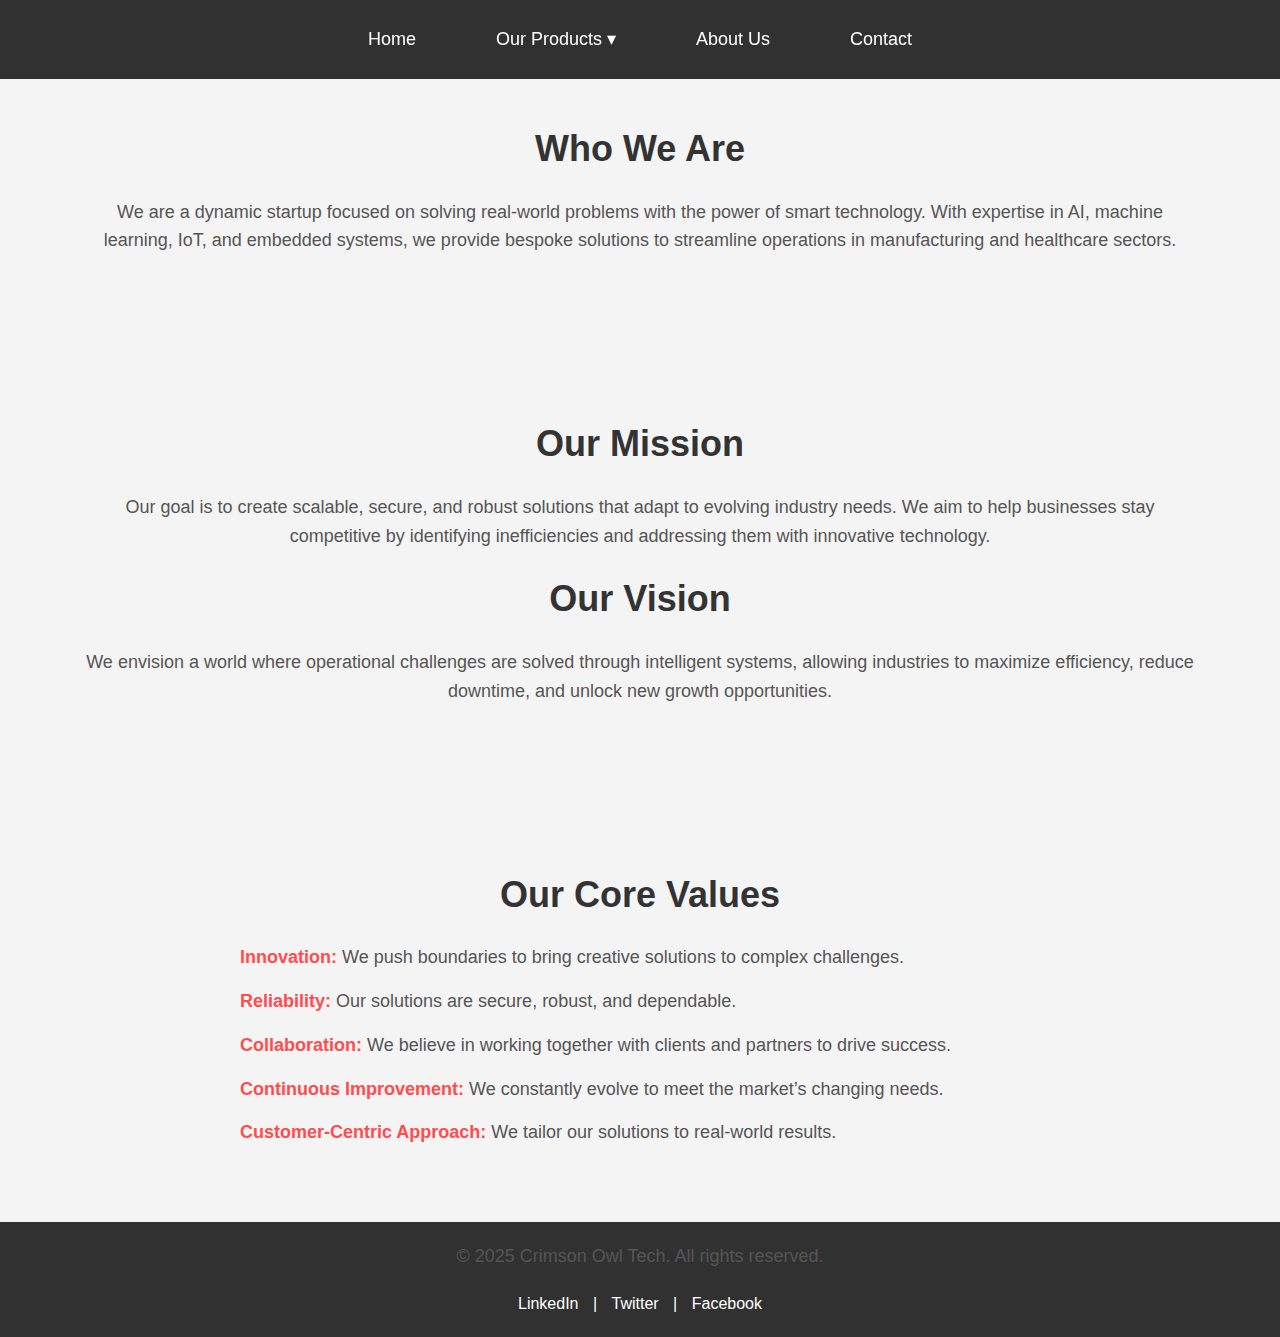
==== aboutus.html @ 4b55bc84 "changes" ====
<!DOCTYPE html>
<html lang="en">
<head>
  <meta charset="UTF-8">
  <meta name="viewport" content="width=device-width, initial-scale=1.0">
  <title>About Us | Crimson Owl Tech</title>
  <link rel="stylesheet" href="styles.css">
  
  <style>
    * {
      margin: 0;
      padding: 0;
      box-sizing: border-box;
      font-family: "Poppins", sans-serif;
    }

    body {
      background: #f4f4f4;
      color: #333;
      line-height: 1.6;
    }

    /* Header Navigation */
    header {
      background: rgba(0, 0, 0, 0.8);
      padding: 15px 0;
      position: fixed;
      width: 100%;
      top: 0;
      left: 0;
      z-index: 1000;
    }

    

    /* Page Sections */
    .container {
      width: 90%;
      max-width: 1200px;
      margin: 100px auto 40px;
      padding: 20px;
      text-align: center;
    }

    h2 {
      font-size: 36px;
      color: #333;
      margin-bottom: 20px;
    }

    p {
      font-size: 18px;
      color: #555;
      margin-bottom: 20px;
    }

    /* Core Values */
    .core-values ul {
      list-style: none;
      text-align: left;
      max-width: 800px;
      margin: 0 auto;
    }

    .core-values li {
      font-size: 18px;
      margin-bottom: 15px;
    }

    .core-values li strong {
      color: #ff4d4d;
    }

    /* Footer */
    footer {
      background: rgba(0, 0, 0, 0.8);
      color: white;
      padding: 20px;
      text-align: center;
      font-size: 16px;
      margin-top: 40px;
    }

    .social-links a {
      color: white;
      text-decoration: none;
      padding: 0 10px;
    }

    .social-links a:hover {
      color: #ff4d4d;
    }

   
  </style>
</head>
<body>
    <header>
        <nav>
          <ul class="nav-links">
            <li><a href="index.html">Home</a></li>
            <li class="dropdown">
              <a href="#">Our Products ▾</a>
              <ul class="dropdown-content">
                <li><a href="#">Manufacturing</a></li>
                <li class="dropdown">
                  <a href="#">Healthcare ▾</a>
                  <ul class="dropdown-content sub-dropdown">
                    <li><a href="#">Food Management</a></li>
                    <li><a href="#">Sanitizer</a></li>
                  </ul>
                </li>
              </ul>
            </li>
            <li><a href="aboutus.html">About Us</a></li>
            <li><a href="index.html#contact">Contact</a></li>
          </ul>
        </nav>
      </header>
      

  <!-- Company Overview -->
  <section class="container">
    <h2>Who We Are</h2>
    <p>
      We are a dynamic startup focused on solving real-world problems with the power of smart technology. 
      With expertise in AI, machine learning, IoT, and embedded systems, we provide bespoke solutions 
      to streamline operations in manufacturing and healthcare sectors.
    </p>
  </section>

  <!-- Mission & Vision -->
  <section class="container">
    <h2>Our Mission</h2>
    <p>
      Our goal is to create scalable, secure, and robust solutions that adapt to evolving industry needs. 
      We aim to help businesses stay competitive by identifying inefficiencies and addressing them with innovative technology.
    </p>

    <h2>Our Vision</h2>
    <p>
      We envision a world where operational challenges are solved through intelligent systems, allowing industries to 
      maximize efficiency, reduce downtime, and unlock new growth opportunities.
    </p>
  </section>

  <!-- Core Values -->
  <section class="container core-values">
    <h2>Our Core Values</h2>
    <ul>
      <li><strong>Innovation:</strong> We push boundaries to bring creative solutions to complex challenges.</li>
      <li><strong>Reliability:</strong> Our solutions are secure, robust, and dependable.</li>
      <li><strong>Collaboration:</strong> We believe in working together with clients and partners to drive success.</li>
      <li><strong>Continuous Improvement:</strong> We constantly evolve to meet the market’s changing needs.</li>
      <li><strong>Customer-Centric Approach:</strong> We tailor our solutions to real-world results.</li>
    </ul>
  </section>

  <footer>
    <p>&copy; 2025 Crimson Owl Tech. All rights reserved.</p>
    <div class="social-links">
      <a href="#">LinkedIn</a> | <a href="#">Twitter</a> | <a href="#">Facebook</a>
    </div>
  </footer>
</body>
</html>
---- styles.css ----
* {
  margin: 0;
  padding: 0;
  box-sizing: border-box;
}

body, html {
  height: 100%;
  font-family: "Poppins", sans-serif;
  background-color: #f4f4f4;
}

/* Navigation Bar */
header {
  position: fixed;
  top: 0;
  left: 0;
  width: 100%;
  background: rgba(0, 0, 0, 0.8);
  z-index: 1000;
  padding: 15px 0;
}

/* Navigation Styling */
.nav-links {
  list-style: none;
  display: flex;
  justify-content: center;
  padding: 0;
}

.nav-links li {
  position: relative;
  margin: 0 20px;
}

.nav-links a {
  color: white;
  text-decoration: none;
  font-size: 18px;
  padding: 10px 20px;
  display: block;
  transition: color 0.3s ease;
}

.nav-links a:hover {
  color: #ff4d4d;
}

/* Dropdown Styling */
.dropdown {
  position: relative;
}

.dropdown-content {
  display: none;
  position: absolute;
  left: 0;
  background: rgba(0, 0, 0, 0.9);
  min-width: 200px;
  box-shadow: 0px 4px 8px rgba(0, 0, 0, 0.2);
  border-radius: 5px;
}

.dropdown-content a {
  display: block;
  padding: 12px;
  color: white;
  transition: background 0.3s ease;
}

.dropdown-content a:hover {
  background: #ff4d4d;
}

/* Show dropdown on hover */
.dropdown:hover > .dropdown-content {
  display: block;
}

/* Sub-dropdown (Nested Dropdown) */
.sub-dropdown {
  position: absolute;
  left: 100%;
  top: 0;
  display: none;
}

.dropdown-content li:hover .sub-dropdown {
  display: block;
}


/* Video Background */
.video-background {
  position: relative;
  height: 100vh;
  overflow: hidden;
}

#bg-video {
  width: 100%;
  height: 100%;
  object-fit: cover;
}

.overlay {
  position: absolute;
  top: 0;
  left: 0;
  width: 100%;
  height: 100%;
  background: rgba(0, 0, 0, 0.5);
  display: flex;
  justify-content: center;
  align-items: center;
  text-align: center;
  color: white;
}

.hero-content {
  max-width: 800px;
  padding: 20px;
}

.hero-content h1 {
  font-size: 50px;
  font-weight: 700;
  margin-bottom: 20px;
}

.hero-content p {
  font-size: 22px;
  margin-bottom: 30px;
}

.cta-buttons {
  display: flex;
  justify-content: center;
  gap: 20px;
}

.cta-button {
  padding: 12px 25px;
  background: #ff4d4d;
  color: white;
  font-size: 18px;
  text-decoration: none;
  border-radius: 50px;
  transition: background 0.3s ease, transform 0.2s;
}

.cta-button:hover {
  background: #e60000;
  transform: scale(1.05);
}

/* Introduction Section */
.introduction-section {
  padding: 80px 20px;
  background-color: #fff;
  text-align: center;
}

.intro-content {
  max-width: 800px;
  margin: 0 auto;
}

.intro-content h2 {
  font-size: 36px;
  margin-bottom: 20px;
  color: #333;
}

.intro-content p {
  font-size: 18px;
  line-height: 1.6;
  color: #555;
}

.intro-content strong {
  color: #ff4d4d;
}

/* Services Section */
#services {
  padding: 60px 20px;
  background-color: #f7f7f7;
  text-align: center;
}

.service-section {
  max-width: 1000px;
  margin: 0 auto;
}

.service-item {
  background: white;
  padding: 20px;
  margin: 20px 0;
  box-shadow: 0 4px 8px rgba(0, 0, 0, 0.1);
  border-radius: 8px;
}

.service-item h3 {
  font-size: 28px;
  margin-bottom: 15px;
}

.service-item p {
  font-size: 16px;
  color: #555;
}

/* Contact Section */
#contact {
  padding: 60px 20px;
  background-color: #fff;
}

.contact-section h2 {
  text-align: center;
  font-size: 36px;
  margin-bottom: 20px;
}

.contact-info {
  text-align: center;
  font-size: 18px;
  color: #555;
  margin-bottom: 30px;
}

.contact-form {
  max-width: 600px;
  margin: 0 auto;
  display: flex;
  flex-direction: column;
  gap: 20px;
}

.contact-form input,
.contact-form textarea {
  padding: 15px;
  border: 1px solid #ddd;
  border-radius: 5px;
  font-size: 16px;
}

.contact-form button {
  padding: 15px;
  background: #ff4d4d;
  color: white;
  border: none;
  font-size: 18px;
  border-radius: 5px;
  cursor: pointer;
}

.contact-form button:hover {
  background: #e60000;
}

/* Footer */
footer {
  background: rgba(0, 0, 0, 0.8);
  color: white;
  padding: 20px;
  text-align: center;
  font-size: 16px;
}

.social-links a {
  color: white;
  text-decoration: none;
  padding: 0 10px;
}

.social-links a:hover {
  color: #ff4d4d;
}

/* About Us Page Styles */

/* Section Layout */
.container {
  width: 90%;
  max-width: 1200px;
  margin: 0 auto;
  padding: 20px;
}

h2 {
  font-size: 36px;
  margin-bottom: 20px;
  color: #333;
}

p {
  font-size: 18px;
  line-height: 1.6;
  color: #555;
  margin-bottom: 20px;
}

ul {
  list-style-type: none;
  margin: 0;
  padding: 0;
}

ul li {
  font-size: 18px;
  color: #555;
  margin-bottom: 15px;
}

/* Core Values Section */
.core-values ul li strong {
  color: #ff4d4d;
}

/* Footer for About Us Page */
footer {
  background: rgba(0, 0, 0, 0.8);
  color: white;
  padding: 20px;
  text-align: center;
  font-size: 16px;
}

.social-links a {
  color: white;
  text-decoration: none;
  padding: 0 10px;
}

.social-links a:hover {
  color: #ff4d4d;
}

html {
  scroll-behavior: smooth;
}
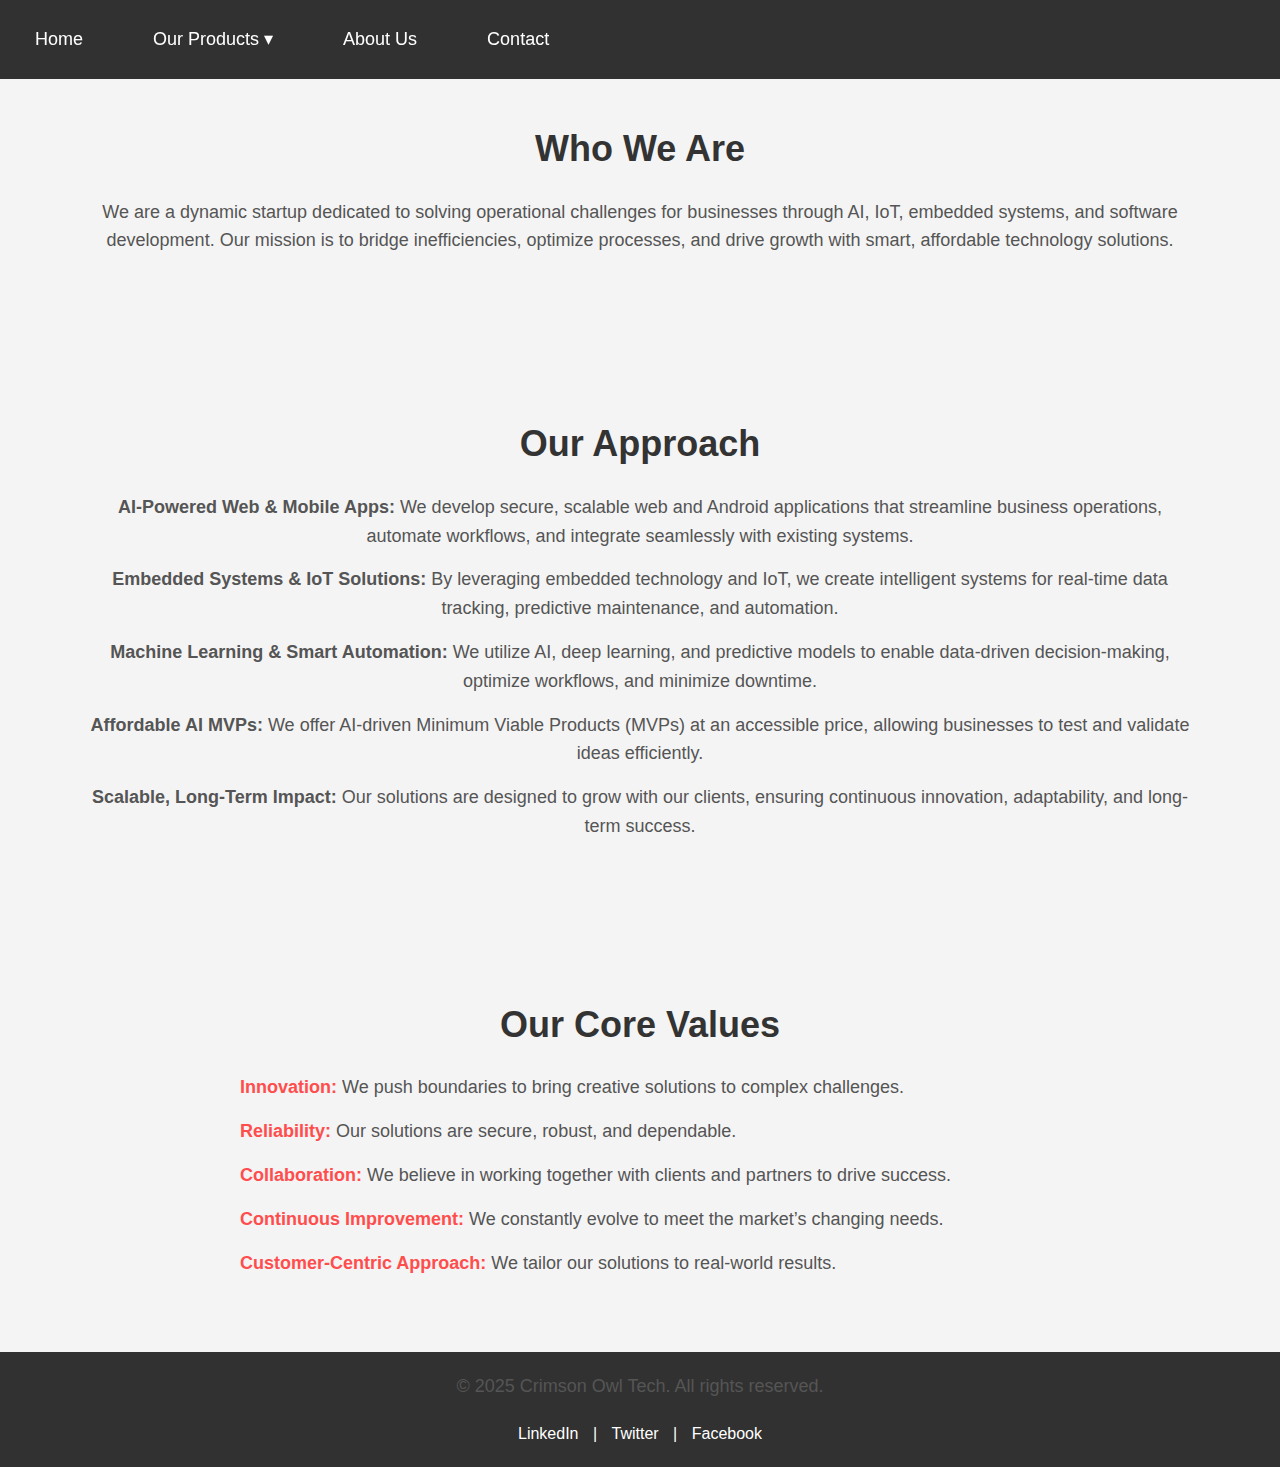
==== commit edee7259: "updated buisness goals" ====
--- a/aboutus.html
+++ b/aboutus.html
@@ -123,25 +123,21 @@
   <section class="container">
     <h2>Who We Are</h2>
     <p>
-      We are a dynamic startup focused on solving real-world problems with the power of smart technology. 
-      With expertise in AI, machine learning, IoT, and embedded systems, we provide bespoke solutions 
-      to streamline operations in manufacturing and healthcare sectors.
+      We are a dynamic startup dedicated to solving operational challenges for businesses through AI, IoT, embedded systems, and software development. 
+      Our mission is to bridge inefficiencies, optimize processes, and drive growth with smart, affordable technology solutions.
     </p>
   </section>
 
-  <!-- Mission & Vision -->
+  <!-- Our Approach -->
   <section class="container">
-    <h2>Our Mission</h2>
-    <p>
-      Our goal is to create scalable, secure, and robust solutions that adapt to evolving industry needs. 
-      We aim to help businesses stay competitive by identifying inefficiencies and addressing them with innovative technology.
-    </p>
-
-    <h2>Our Vision</h2>
-    <p>
-      We envision a world where operational challenges are solved through intelligent systems, allowing industries to 
-      maximize efficiency, reduce downtime, and unlock new growth opportunities.
-    </p>
+    <h2>Our Approach</h2>
+    <ul>
+      <li><strong>AI-Powered Web & Mobile Apps:</strong> We develop secure, scalable web and Android applications that streamline business operations, automate workflows, and integrate seamlessly with existing systems.</li>
+      <li><strong>Embedded Systems & IoT Solutions:</strong> By leveraging embedded technology and IoT, we create intelligent systems for real-time data tracking, predictive maintenance, and automation.</li>
+      <li><strong>Machine Learning & Smart Automation:</strong> We utilize AI, deep learning, and predictive models to enable data-driven decision-making, optimize workflows, and minimize downtime.</li>
+      <li><strong>Affordable AI MVPs:</strong> We offer AI-driven Minimum Viable Products (MVPs) at an accessible price, allowing businesses to test and validate ideas efficiently.</li>
+      <li><strong>Scalable, Long-Term Impact:</strong> Our solutions are designed to grow with our clients, ensuring continuous innovation, adaptability, and long-term success.</li>
+    </ul>
   </section>
 
   <!-- Core Values -->
--- a/styles.css
+++ b/styles.css
@@ -19,6 +19,9 @@
   background: rgba(0, 0, 0, 0.8);
   z-index: 1000;
   padding: 15px 0;
+  display: flex;
+  align-items: center;
+  justify-content: space-between;
 }
 
 /* Navigation Styling */
@@ -27,11 +30,12 @@
   display: flex;
   justify-content: center;
   padding: 0;
+  align-items: center;
 }
 
 .nav-links li {
   position: relative;
-  margin: 0 20px;
+  margin: 0 15px;
 }
 
 .nav-links a {
@@ -45,6 +49,12 @@
 
 .nav-links a:hover {
   color: #ff4d4d;
+}
+
+.nav-links li a img {
+  height: 40px;
+  vertical-align: middle;
+  margin-right: 10px;
 }
 
 /* Dropdown Styling */
@@ -269,6 +279,15 @@
   padding: 20px;
   text-align: center;
   font-size: 16px;
+  margin-top: 40px;
+  display: flex;
+  flex-direction: column;
+  align-items: center;
+}
+
+footer img {
+  height: 40px;
+  margin-bottom: 10px;
 }
 
 .social-links a {
@@ -277,7 +296,7 @@
   padding: 0 10px;
 }
 
-.social-links a:hover {
+social-links a:hover {
   color: #ff4d4d;
 }
 
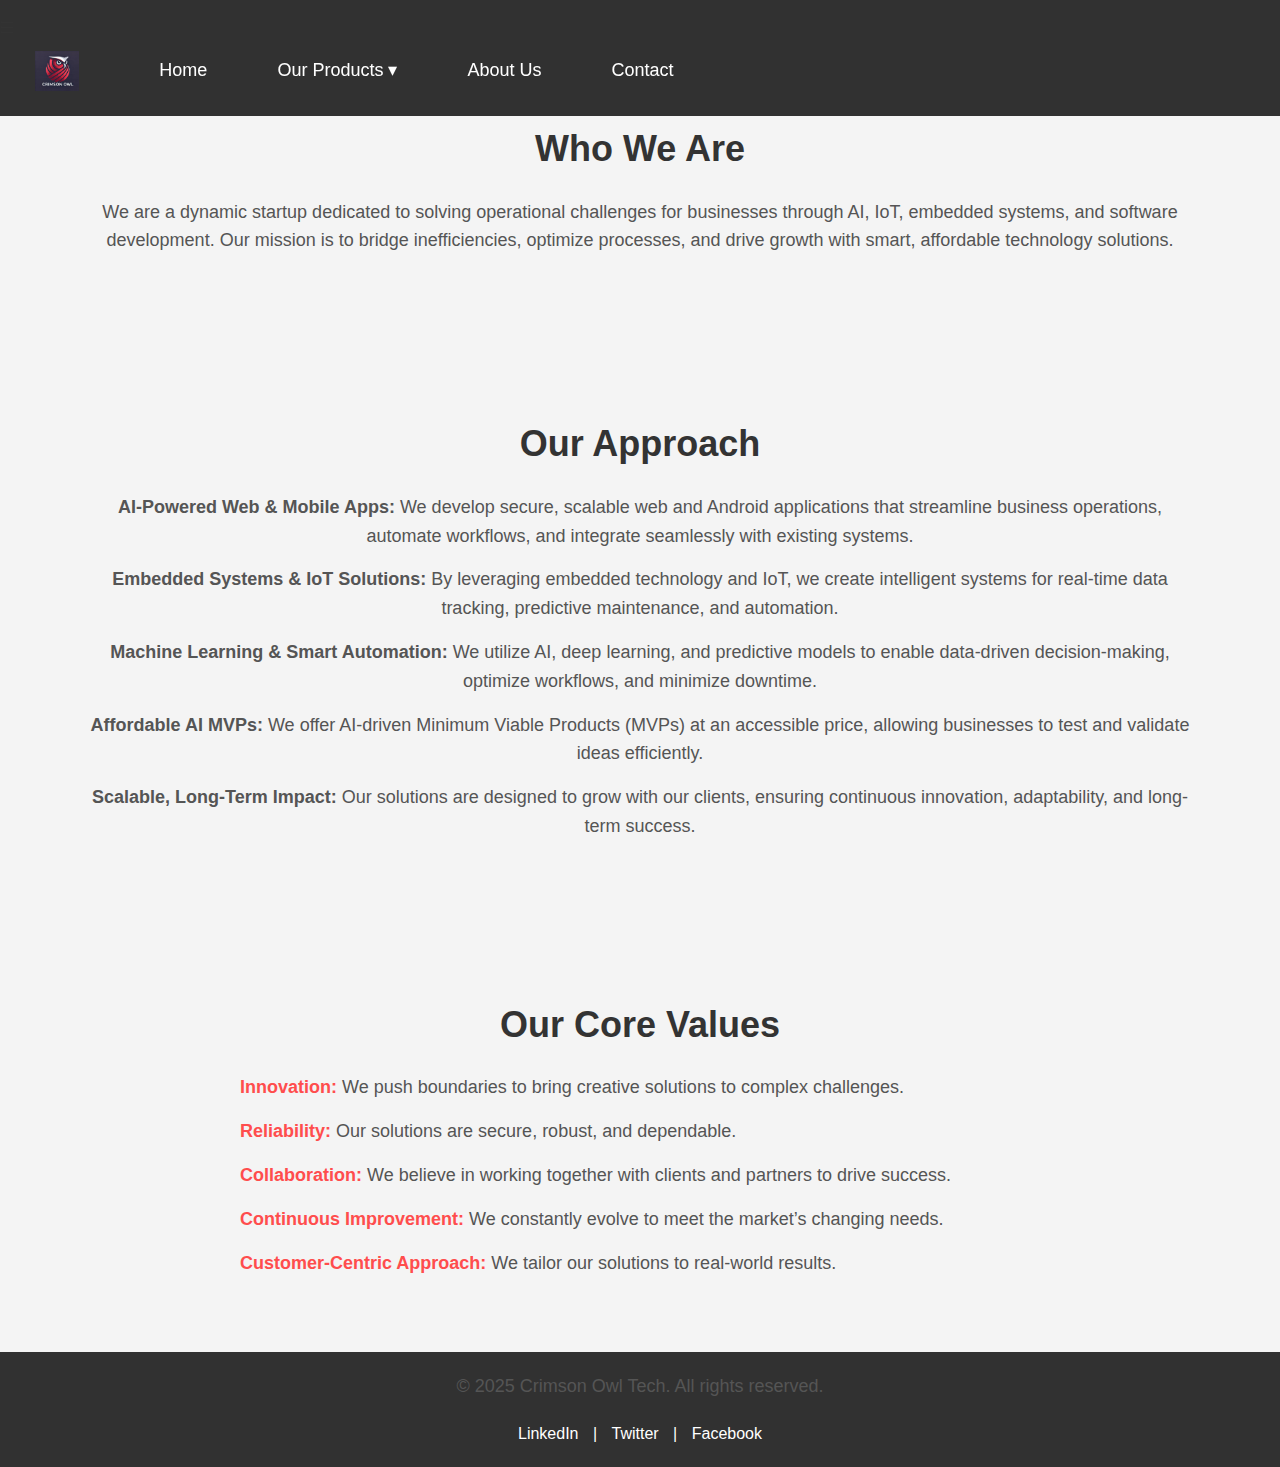
==== commit acd0ddc2: "made it mobile friendly" ====
--- a/aboutus.html
+++ b/aboutus.html
@@ -97,7 +97,9 @@
 <body>
     <header>
         <nav>
+          <div class="menu-toggle" onclick="toggleMenu()">☰</div>
           <ul class="nav-links">
+            <li><a href="index.html"><img src="crimson_owl.jpeg" alt="Crimson Owl Tech Logo"></a></li>
             <li><a href="index.html">Home</a></li>
             <li class="dropdown">
               <a href="#">Our Products ▾</a>
@@ -158,5 +160,12 @@
       <a href="#">LinkedIn</a> | <a href="#">Twitter</a> | <a href="#">Facebook</a>
     </div>
   </footer>
+
+  <script>
+    function toggleMenu() {
+      const navLinks = document.querySelector('.nav-links');
+      navLinks.classList.toggle('active');
+    }
+  </script>
 </body>
 </html>
--- a/styles.css
+++ b/styles.css
@@ -100,6 +100,73 @@
   display: block;
 }
 
+/* Mobile View */
+@media (max-width: 768px) {
+  header {
+    flex-direction: column;
+    align-items: flex-start;
+    padding: 10px;
+  }
+
+  .nav-links {
+    flex-direction: column;
+    width: 100%;
+    display: none;
+  }
+
+  .nav-links.active {
+    display: flex;
+  }
+
+  .nav-links li {
+    margin: 10px 0;
+    width: 100%;
+  }
+
+  .nav-links a {
+    padding: 10px;
+    width: 100%;
+    text-align: left;
+  }
+
+  .dropdown-content {
+    position: static;
+    box-shadow: none;
+    border-radius: 0;
+    background: rgba(0, 0, 0, 0.8);
+  }
+
+  .sub-dropdown {
+    position: static;
+    display: none;
+  }
+
+  .dropdown-content li:hover .sub-dropdown {
+    display: block;
+  }
+
+  .nav-toggle {
+    display: block;
+    cursor: pointer;
+    color: white;
+    font-size: 24px;
+    padding: 10px;
+  }
+
+  .nav-toggle.active + .nav-links {
+    display: flex;
+  }
+
+  .menu-toggle {
+    display: block;
+    cursor: pointer;
+    font-size: 24px;
+    color: white;
+    position: absolute;
+    top: 15px;
+    right: 20px;
+  }
+}
 
 /* Video Background */
 .video-background {
@@ -361,4 +428,5 @@
 
 html {
   scroll-behavior: smooth;
-}+}
+
